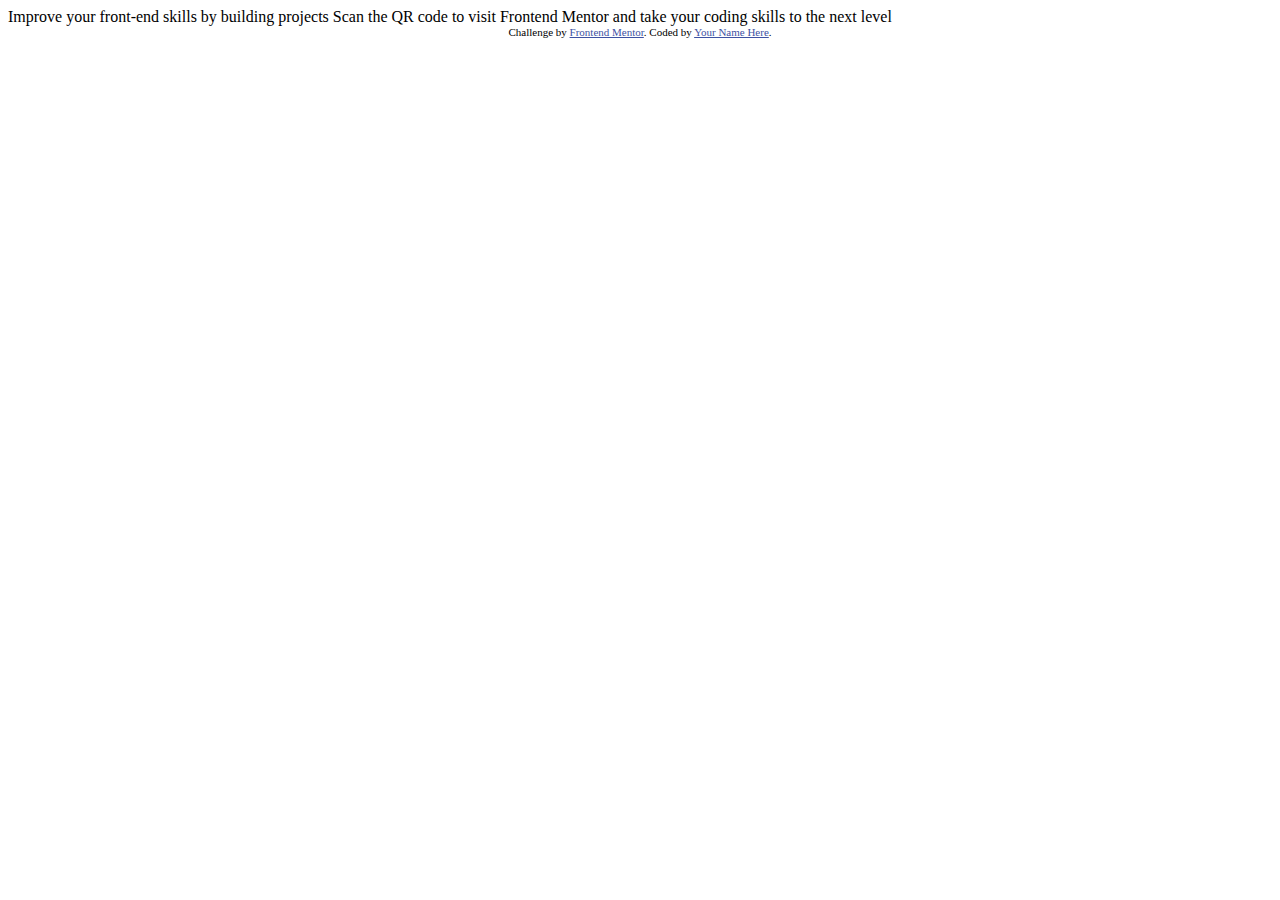
==== qr-code-component-main/index.html @ 3c5ef3ad "first small project" ====
<!DOCTYPE html>
<html lang="en">
<head>
  <meta charset="UTF-8">
  <meta name="viewport" content="width=device-width, initial-scale=1.0"> <!-- displays site properly based on user's device -->

  <link rel="icon" type="image/png" sizes="32x32" href="./images/favicon-32x32.png">
  
  <title>Frontend Mentor | QR code component</title>

  <!-- Feel free to remove these styles or customise in your own stylesheet 👍 -->
  <style>
    .attribution { font-size: 11px; text-align: center; }
    .attribution a { color: hsl(228, 45%, 44%); }
  </style>
</head>
<body>

  Improve your front-end skills by building projects

  Scan the QR code to visit Frontend Mentor and take your coding skills to the next level
  
  <div class="attribution">
    Challenge by <a href="https://www.frontendmentor.io?ref=challenge" target="_blank">Frontend Mentor</a>. 
    Coded by <a href="#">Your Name Here</a>.
  </div>
</body>
</html>
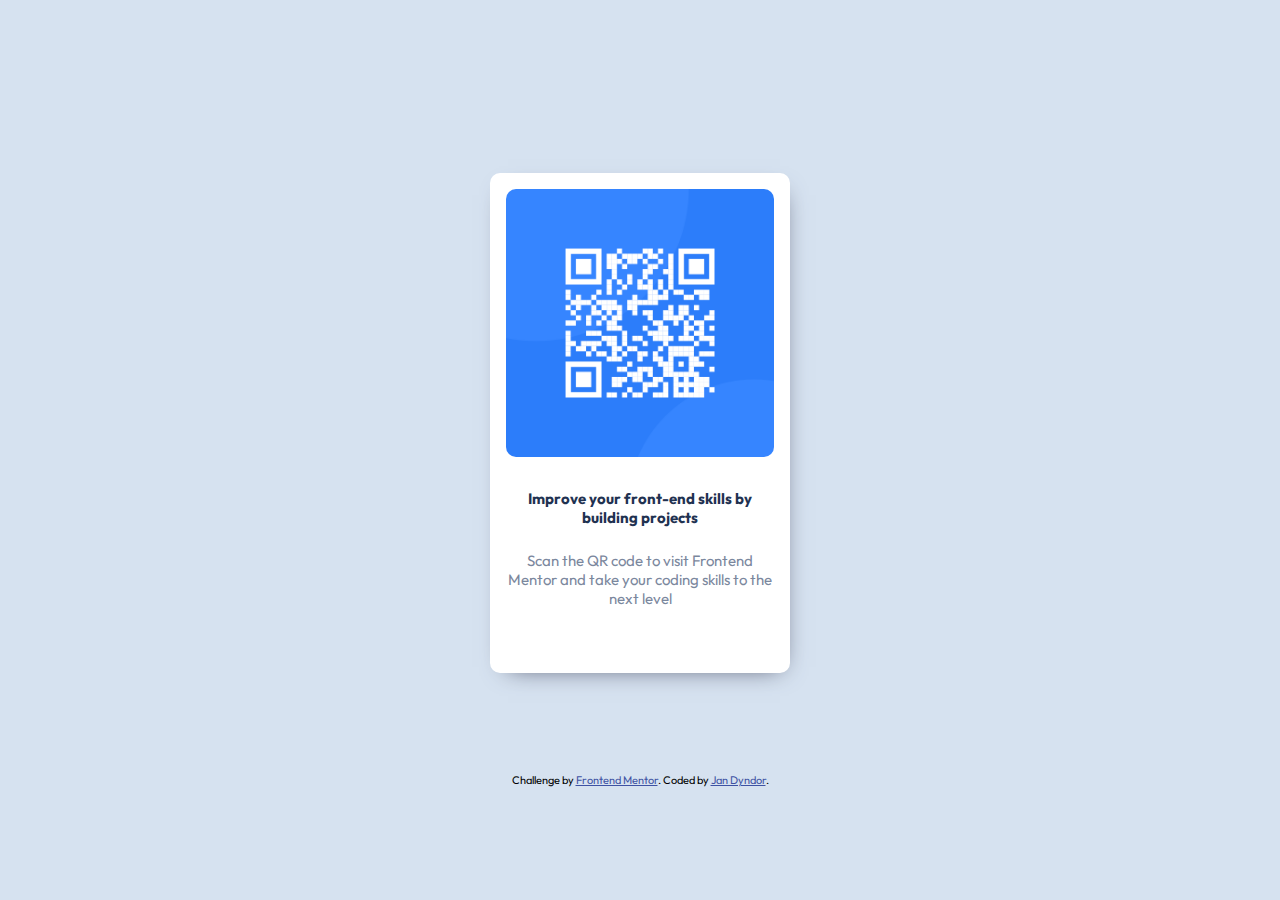
==== commit f2ab4ed3: "created html and basic css" ====
--- a/qr-code-component-main/index.html
+++ b/qr-code-component-main/index.html
@@ -1,28 +1,56 @@
 <!DOCTYPE html>
 <html lang="en">
-<head>
-  <meta charset="UTF-8">
-  <meta name="viewport" content="width=device-width, initial-scale=1.0"> <!-- displays site properly based on user's device -->
+  <head>
+    <meta charset="UTF-8" />
+    <meta name="viewport" content="width=device-width, initial-scale=1.0" />
+    <!-- displays site properly based on user's device -->
 
-  <link rel="icon" type="image/png" sizes="32x32" href="./images/favicon-32x32.png">
-  
-  <title>Frontend Mentor | QR code component</title>
+    <link
+      rel="icon"
+      type="image/png"
+      sizes="32x32"
+      href="./images/favicon-32x32.png"
+    />
 
-  <!-- Feel free to remove these styles or customise in your own stylesheet 👍 -->
-  <style>
-    .attribution { font-size: 11px; text-align: center; }
-    .attribution a { color: hsl(228, 45%, 44%); }
-  </style>
-</head>
-<body>
+    <title>Frontend Mentor | QR code component</title>
+    <link rel="stylesheet" href="./styles.css" />
+    <!-- Feel free to remove these styles or customise in your own stylesheet 👍 -->
+    <style>
+      .attribution {
+        font-size: 11px;
+        text-align: center;
+      }
+      .attribution a {
+        color: hsl(228, 45%, 44%);
+      }
+    </style>
+    <link rel="stylesheet" href="" />
+    <link rel="preconnect" href="https://fonts.googleapis.com" />
+    <link rel="preconnect" href="https://fonts.gstatic.com" crossorigin />
+    <link
+      href="https://fonts.googleapis.com/css2?family=Outfit:wght@400;700&display=swap"
+      rel="stylesheet"
+    />
+  </head>
+  <body>
+    <div class="container">
+      <img src="./images/image-qr-code.png" alt="QR code" class="QR-img" />
 
-  Improve your front-end skills by building projects
-
-  Scan the QR code to visit Frontend Mentor and take your coding skills to the next level
-  
-  <div class="attribution">
-    Challenge by <a href="https://www.frontendmentor.io?ref=challenge" target="_blank">Frontend Mentor</a>. 
-    Coded by <a href="#">Your Name Here</a>.
-  </div>
-</body>
-</html>+      <div class="text-box">
+        <p class="main-text">
+          Improve your front-end skills by building projects
+        </p>
+        <p class="secondary-text">
+          Scan the QR code to visit Frontend Mentor and take your coding skills
+          to the next level
+        </p>
+      </div>
+    </div>
+    <div class="attribution">
+      Challenge by
+      <a href="https://www.frontendmentor.io?ref=challenge" target="_blank"
+        >Frontend Mentor</a
+      >. Coded by <a href="#">Jan Dyndor</a>.
+    </div>
+  </body>
+</html>
--- a/qr-code-component-main/styles.css
+++ b/qr-code-component-main/styles.css
@@ -0,0 +1,60 @@
+html {
+  font-size: 62.5%;
+  /* 1 rem = 10px */
+}
+
+* {
+  margin: 0;
+  padding: 0;
+  box-sizing: border-box;
+}
+body {
+  font-family: "Outfit", sans-serif;
+  background-color: hsl(212, 45%, 89%);
+  display: flex;
+  flex-direction: column;
+  align-items: center;
+  justify-content: center;
+  min-height: 100vh;
+  gap: 10rem;
+}
+
+.container {
+  font-size: 1.5rem;
+  margin-top: 6rem;
+  background-color: #fff;
+  border-radius: 1rem;
+  height: auto;
+  display: flex;
+  flex-direction: column;
+  gap: 3.2rem;
+  padding: 0 1.6rem;
+  max-width: 30rem;
+  min-height: 50rem;
+  box-shadow: 4px 8px 24px -14px rgba(66, 68, 90, 1);
+}
+
+.QR-img {
+  width: 100%;
+  margin-top: 1.6rem;
+  border-radius: 1rem;
+}
+
+.text-box {
+  text-align: center;
+  display: flex;
+  flex-direction: column;
+  gap: 2.4rem;
+}
+
+.main-text {
+  font-weight: 700;
+  color: hsl(218, 44%, 22%);
+}
+
+.secondary-text {
+  font-weight: 400;
+  color: hsl(220, 15%, 55%);
+}
+
+/* ! Zobacz czy tak moze byc, zrób media queries! */
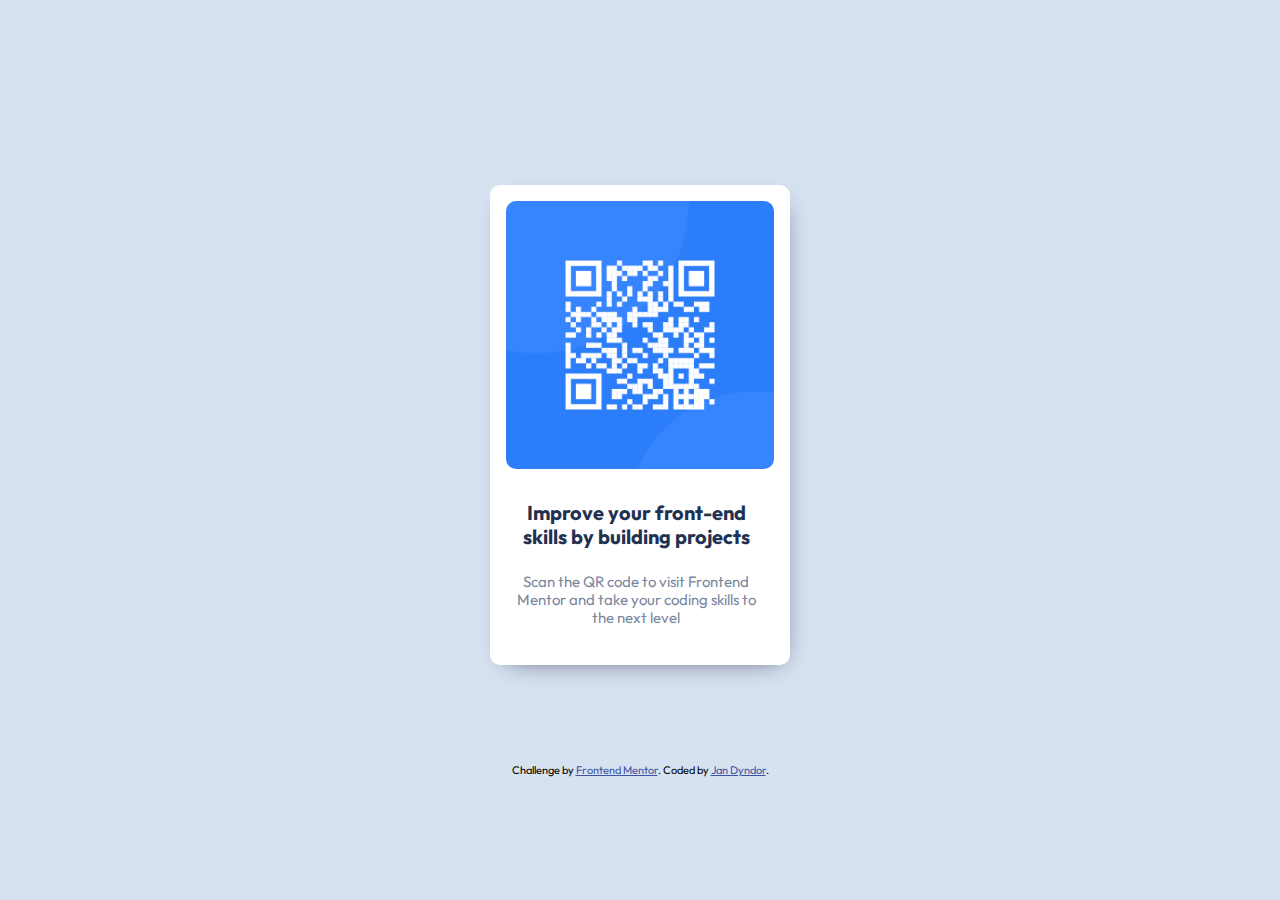
==== commit 5d75513b: "my solution" ====
--- a/qr-code-component-main/index.html
+++ b/qr-code-component-main/index.html
@@ -13,7 +13,7 @@
     />
 
     <title>Frontend Mentor | QR code component</title>
-    <link rel="stylesheet" href="./styles.css" />
+    <link rel="stylesheet" href="./style/styles.css" />
     <!-- Feel free to remove these styles or customise in your own stylesheet 👍 -->
     <style>
       .attribution {
--- a/qr-code-component-main/style/styles.css
+++ b/qr-code-component-main/style/styles.css
@@ -0,0 +1,72 @@
+html {
+  font-size: 62.5%;
+  /* 1 rem = 10px */
+}
+
+* {
+  margin: 0;
+  padding: 0;
+  box-sizing: border-box;
+}
+body {
+  font-family: "Outfit", sans-serif;
+  background-color: hsl(212, 45%, 89%);
+  display: flex;
+  flex-direction: column;
+  align-items: center;
+  justify-content: center;
+  min-height: 100vh;
+  gap: 10rem;
+  line-height: 1;
+}
+
+.container {
+  font-size: 1.5rem;
+  margin-top: 6rem;
+  background-color: #fff;
+  border-radius: 1rem;
+  display: flex;
+  flex-direction: column;
+  gap: 3.2rem;
+  padding: 0 1.6rem;
+  max-width: 30rem;
+  min-height: 48rem;
+  box-shadow: 4px 8px 24px -14px rgba(66, 68, 90, 1);
+}
+
+.QR-img {
+  width: 100%;
+  margin-top: 1.6rem;
+  border-radius: 1rem;
+}
+
+.text-box {
+  text-align: center;
+  display: flex;
+  flex-direction: column;
+  gap: 2.4rem;
+  max-width: 26rem;
+}
+
+.main-text {
+  font-weight: 700;
+  color: hsl(218, 44%, 22%);
+  font-size: 2rem;
+  line-height: 1.2;
+}
+
+.secondary-text {
+  font-weight: 400;
+  color: hsl(220, 15%, 55%);
+  line-height: 1.2;
+}
+
+/* Media Queries */
+/* Using EM, 1em = 16px so 375/16 === 24em its ok */
+@media (max-width: 24em) {
+  .container {
+    width: 100vw;
+    align-items: center;
+    margin: 6rem 6rem 0rem 6rem;
+  }
+}
